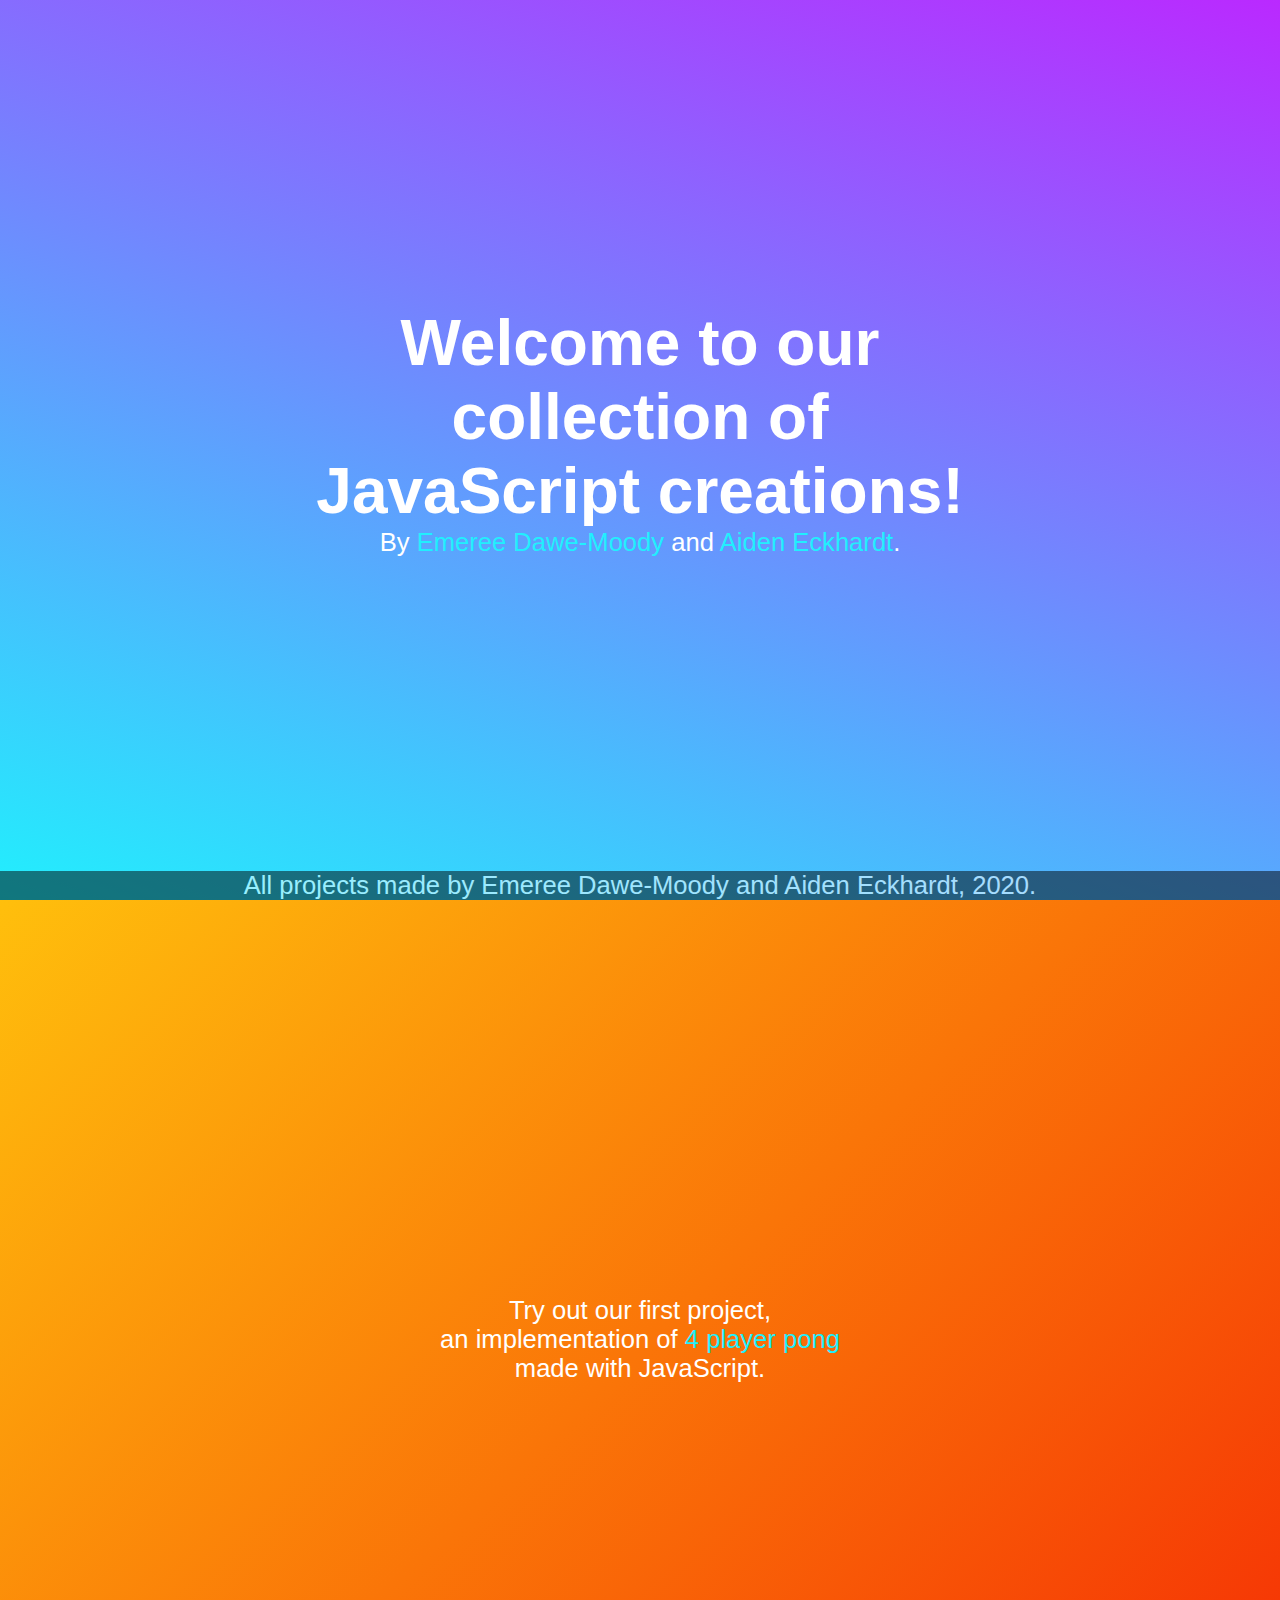
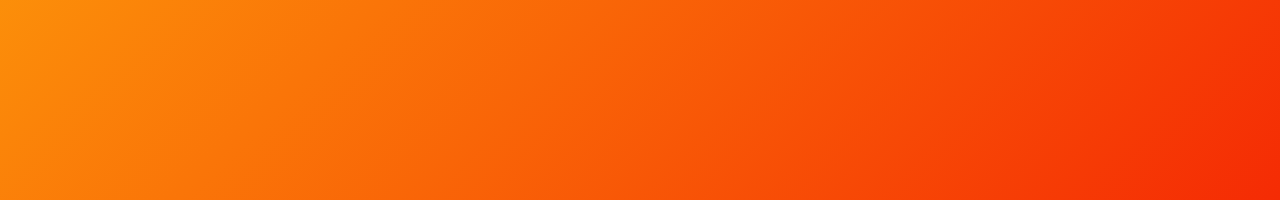
==== index.html @ 8df89d76 "Update index.html" ====
<!DOCTYPE html>
<html>
  <head>
    <meta charset="utf-8">
    <title>Cats In Glasses Home</title>
    <link href="style.css" rel="stylesheet" type="text/css"/>
    </head>
    <body>
      <header class="fullscreen">
        <h1>Welcome to our collection of JavaScript creations!<br></h1>
        <p id="subtitle">By <a href="https://github.com/Emeree">Emeree Dawe-Moody</a> and <a href="https://github.com/KittenbeardAidenEck">Aiden Eckhardt</a>.</p>
      </header>
      <div id="middle" class="fullscreen">
        <p>Try out our first project,<br>an implementation of <a href="./pong/pong.html">4 player pong</a><br>made with JavaScript.</p>
      </div>
      <footer>
        <p>All projects made by Emeree Dawe-Moody and Aiden Eckhardt, 2020.</p>
      </footer>
  </body>
</html>
---- style.css ----
* {
  box-sizing: border-box;
  margin: 0;
}
body {
  text-align: center;
  font-family: Arial, Helvetica, sans-serif;
  display: table;
}
header {
  background-color: #573AFF;
  background-image: linear-gradient(20deg, #21effd 0%, #ba29ff 100%);  
  padding: 34vh;
}
h1 {
  font-size: 5vw;
}
p {
  color: #ffffff;
  font-size: 2vw;
}
a {
  text-decoration: none;
  color: #21effd;
}
a:visited {
  color: #21effd;
}
#middle {
  background-color: #ff6000 ;
  background-image: linear-gradient(316deg, #f52b04 0%, #ffbf0c 100%);
  padding: 44vh;
}
footer {
  width: 100%;
  background-color: black;
  opacity: 0.5;
  font-size: 1vw;
  position: fixed;
  bottom: 0px;
}
.fullscreen {
  width: 100%;
  height: 100vh;
  color: white
}
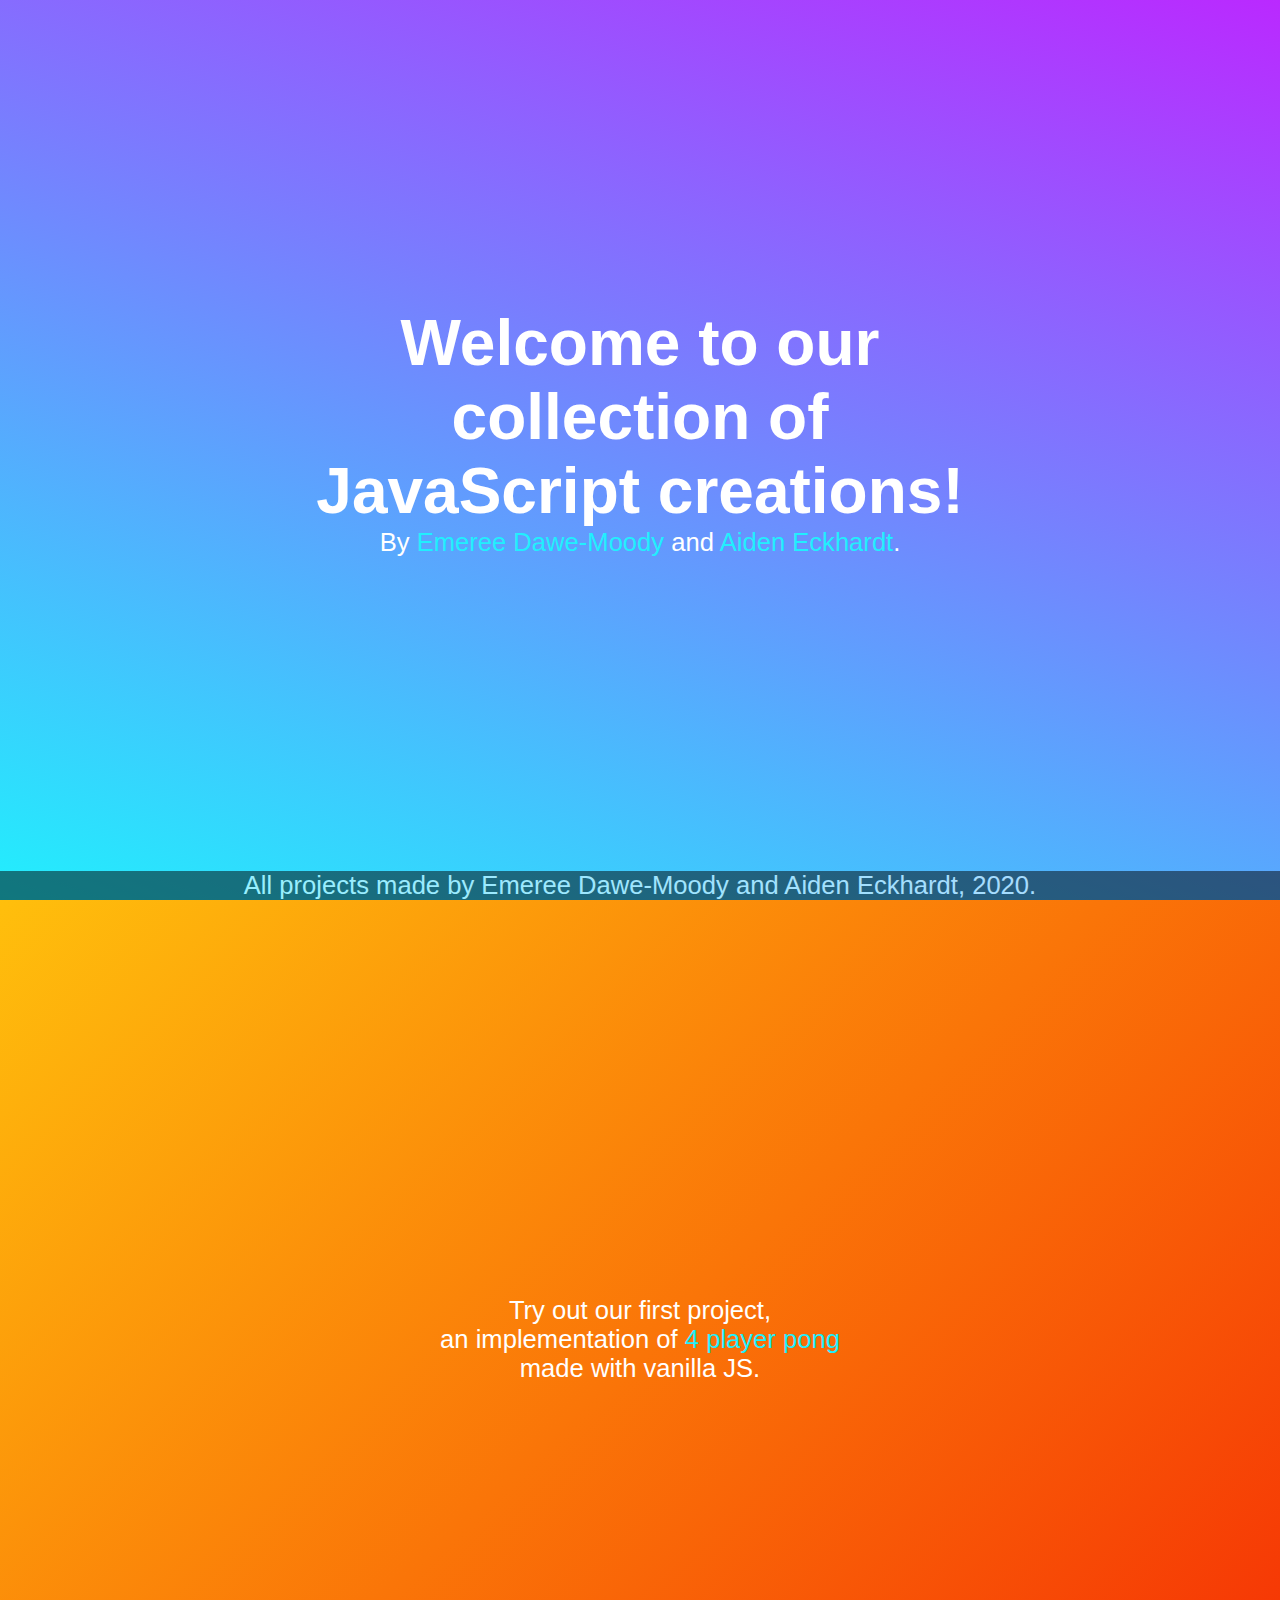
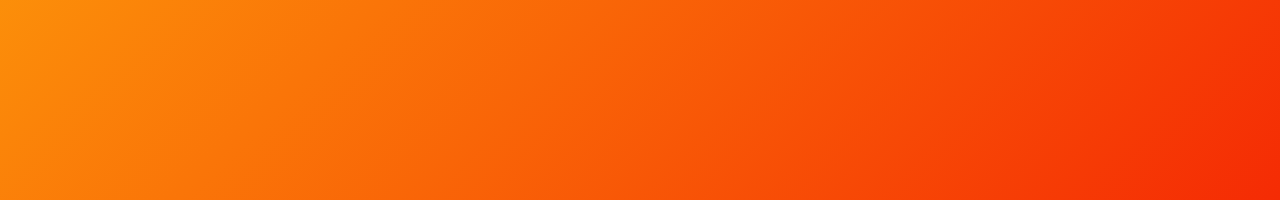
==== commit 6674658f: "Add files via upload" ====
--- a/index.html
+++ b/index.html
@@ -7,11 +7,12 @@
     </head>
     <body>
       <header class="fullscreen">
+        
         <h1>Welcome to our collection of JavaScript creations!<br></h1>
         <p id="subtitle">By <a href="https://github.com/Emeree">Emeree Dawe-Moody</a> and <a href="https://github.com/KittenbeardAidenEck">Aiden Eckhardt</a>.</p>
       </header>
       <div id="middle" class="fullscreen">
-        <p>Try out our first project,<br>an implementation of <a href="./pong/pong.html">4 player pong</a><br>made with JavaScript.</p>
+        <p>Try out our first project,<br>an implementation of <a href="./pong/pong.html">4 player pong</a><br>made with vanilla JS.</p>
       </div>
       <footer>
         <p>All projects made by Emeree Dawe-Moody and Aiden Eckhardt, 2020.</p>
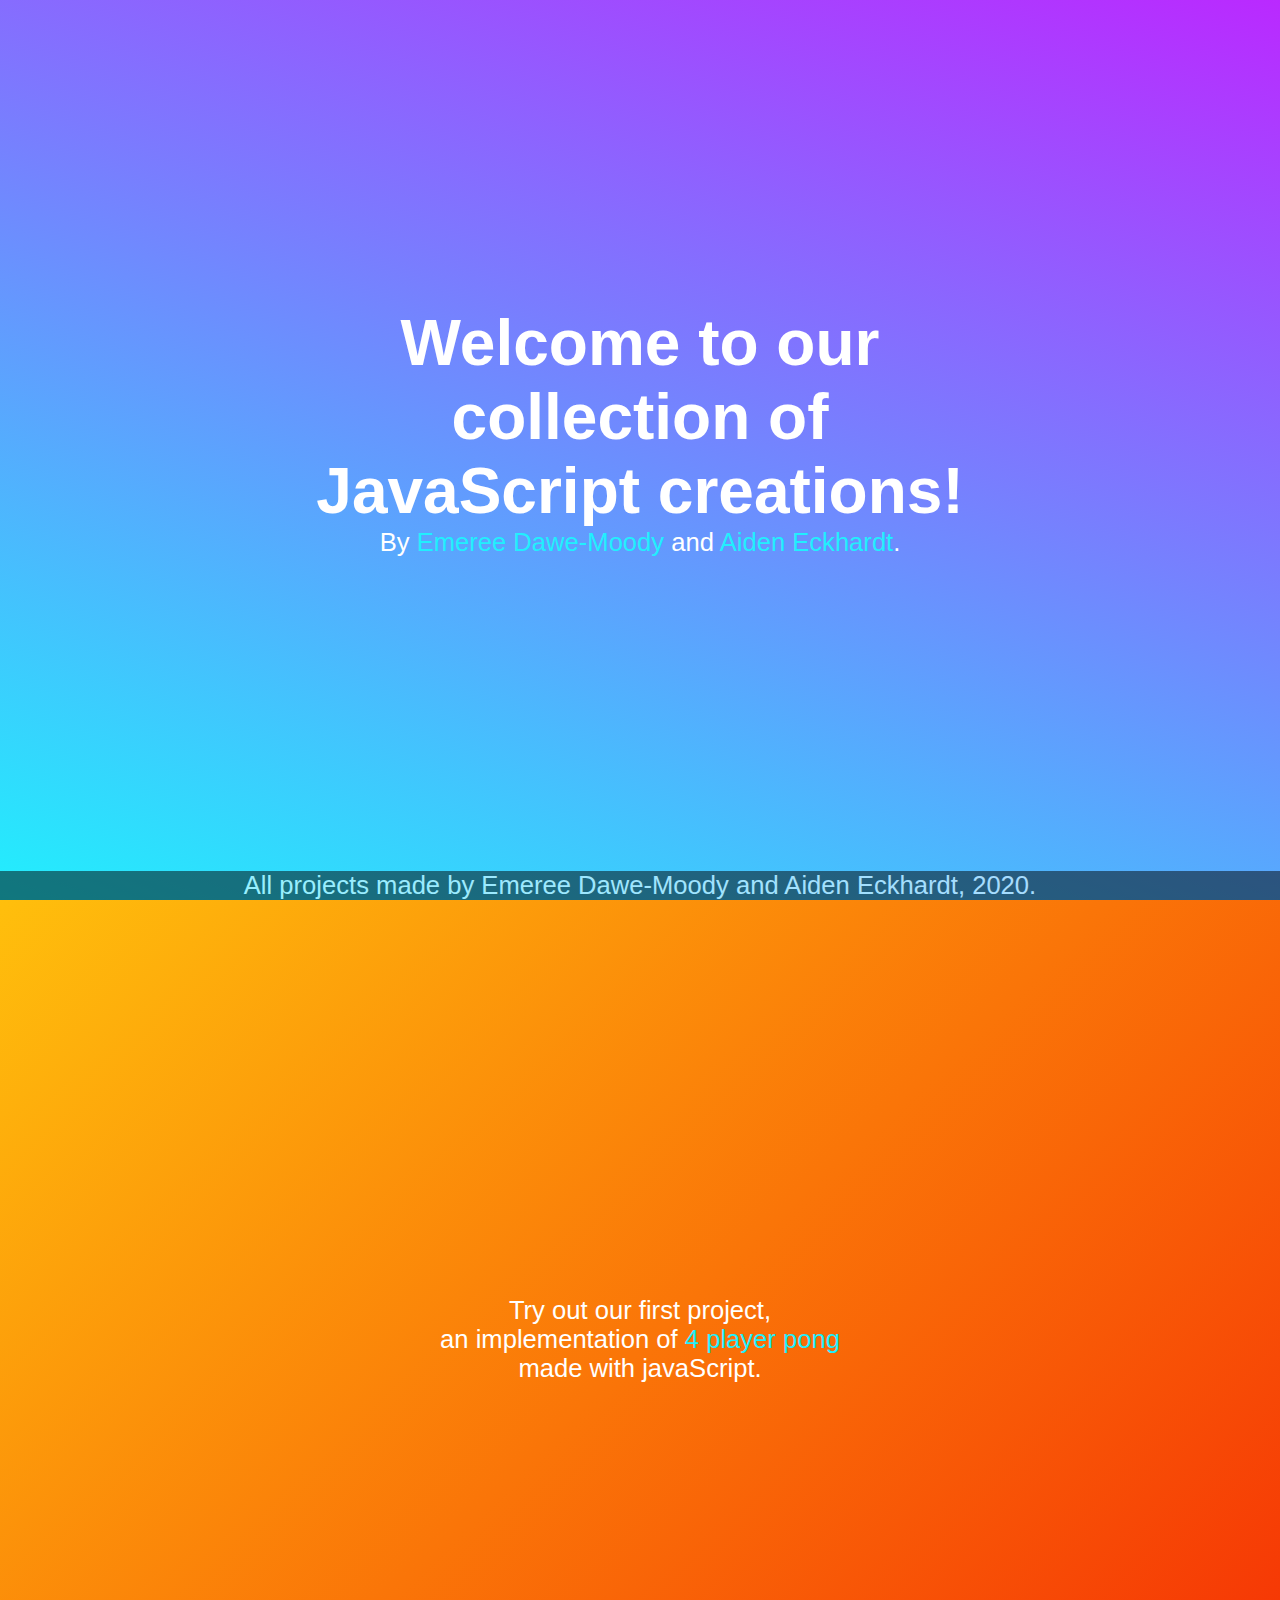
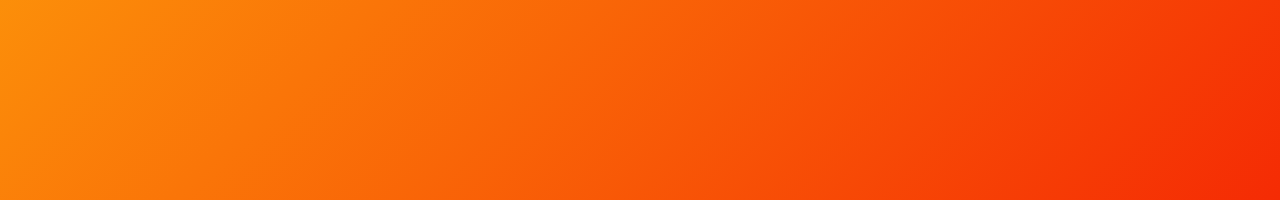
==== commit 3f922fd1: "Update index.html" ====
--- a/index.html
+++ b/index.html
@@ -12,7 +12,7 @@
         <p id="subtitle">By <a href="https://github.com/Emeree">Emeree Dawe-Moody</a> and <a href="https://github.com/KittenbeardAidenEck">Aiden Eckhardt</a>.</p>
       </header>
       <div id="middle" class="fullscreen">
-        <p>Try out our first project,<br>an implementation of <a href="./pong/pong.html">4 player pong</a><br>made with vanilla JS.</p>
+        <p>Try out our first project,<br>an implementation of <a href="./pong/pong.html">4 player pong</a><br>made with javaScript.</p>
       </div>
       <footer>
         <p>All projects made by Emeree Dawe-Moody and Aiden Eckhardt, 2020.</p>
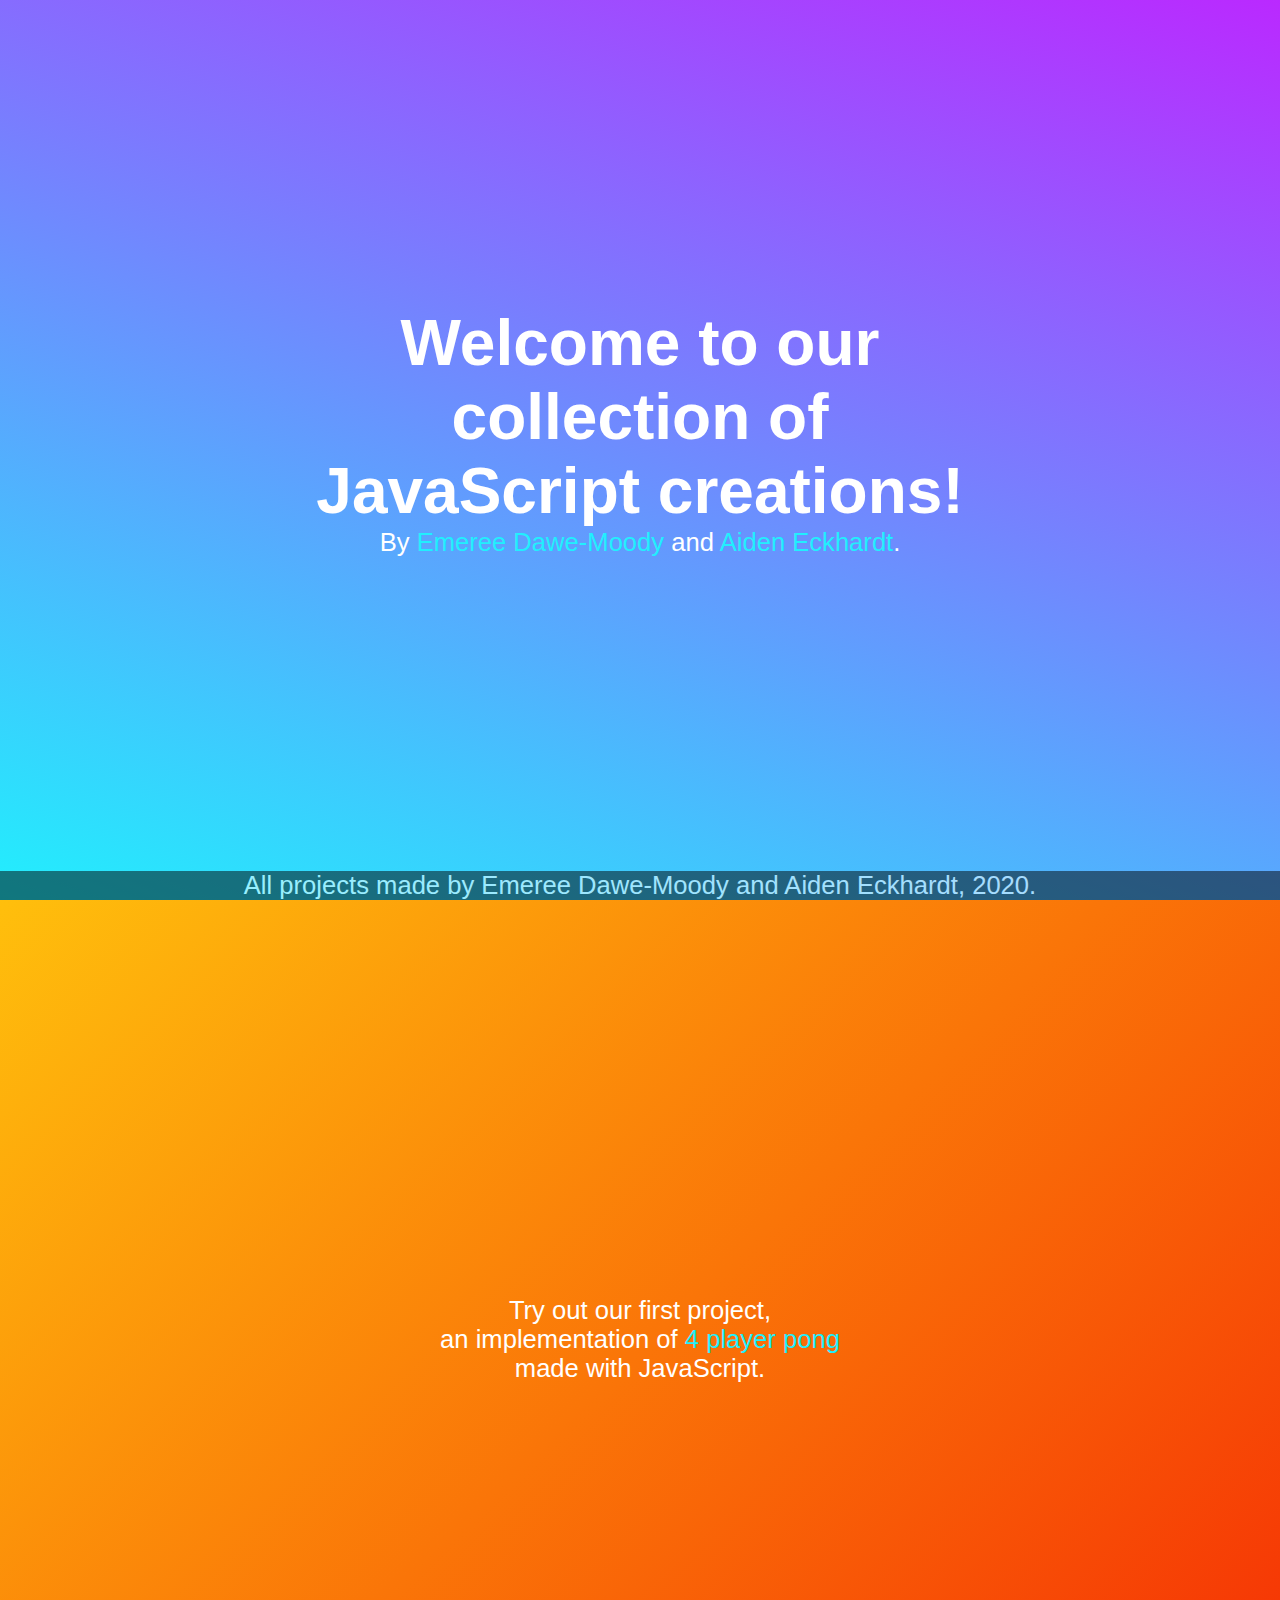
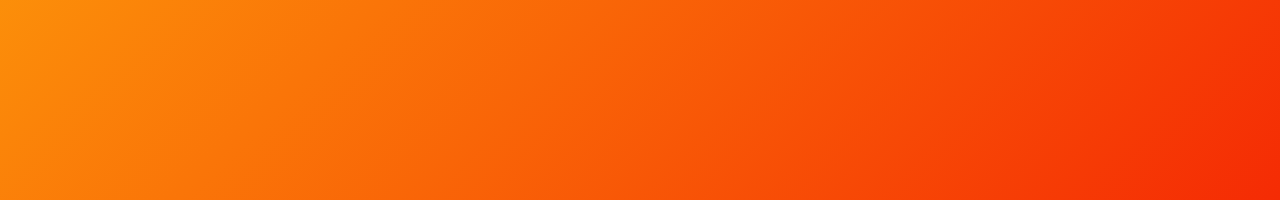
==== commit b7765de1: "Capitalize a character" ====
--- a/index.html
+++ b/index.html
@@ -12,7 +12,7 @@
         <p id="subtitle">By <a href="https://github.com/Emeree">Emeree Dawe-Moody</a> and <a href="https://github.com/KittenbeardAidenEck">Aiden Eckhardt</a>.</p>
       </header>
       <div id="middle" class="fullscreen">
-        <p>Try out our first project,<br>an implementation of <a href="./pong/pong.html">4 player pong</a><br>made with javaScript.</p>
+        <p>Try out our first project,<br>an implementation of <a href="./pong/pong.html">4 player pong</a><br>made with JavaScript.</p>
       </div>
       <footer>
         <p>All projects made by Emeree Dawe-Moody and Aiden Eckhardt, 2020.</p>
